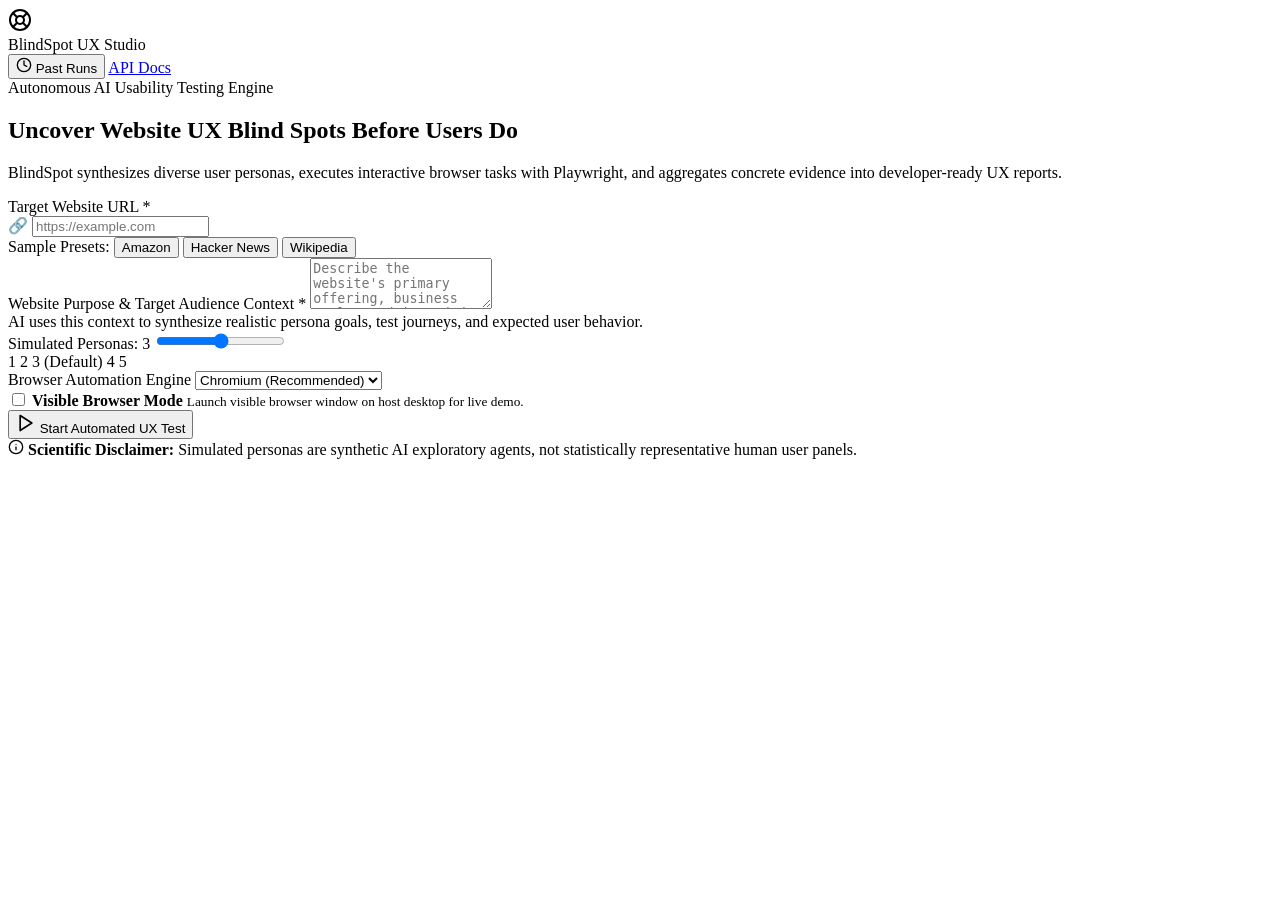
==== src/blindspot/web/static/index.html @ 72472e07 "Web-based demonstration UI" ====
<!DOCTYPE html>
<html lang="en">
<head>
  <meta charset="UTF-8" />
  <meta name="viewport" content="width=device-width, initial-scale=1.0" />
  <title>BlindSpot | Autonomous AI Website UX Testing Studio</title>
  <meta name="description" content="Simulate authentic user personas, execute autonomous browser sessions, and produce evidence-backed UX defect reports." />
  <link rel="stylesheet" href="/static/app.css" />
</head>
<body>
  <!-- Header -->
  <header class="navbar">
    <div class="nav-container">
      <div class="brand">
        <div class="brand-icon">
          <svg width="24" height="24" viewBox="0 0 24 24" fill="none" stroke="currentColor" stroke-width="2" stroke-linecap="round" stroke-linejoin="round">
            <circle cx="12" cy="12" r="10"></circle>
            <circle cx="12" cy="12" r="4"></circle>
            <line x1="4.93" y1="4.93" x2="9.17" y2="9.17"></line>
            <line x1="14.83" y1="14.83" x2="19.07" y2="19.07"></line>
            <line x1="14.83" y1="9.17" x2="19.07" y2="4.93"></line>
            <line x1="4.93" y1="19.07" x2="9.17" y2="14.83"></line>
          </svg>
        </div>
        <div class="brand-text">
          <span class="brand-title">BlindSpot</span>
          <span class="brand-tag">UX Studio</span>
        </div>
      </div>
      <div class="nav-actions">
        <button id="btnNewTestNav" class="btn btn-secondary btn-sm" style="display: none;">+ New Test</button>
        <button id="btnHistoryNav" class="btn btn-ghost btn-sm">
          <svg width="16" height="16" viewBox="0 0 24 24" fill="none" stroke="currentColor" stroke-width="2" stroke-linecap="round" stroke-linejoin="round">
            <circle cx="12" cy="12" r="10"></circle>
            <polyline points="12 6 12 12 16 14"></polyline>
          </svg>
          Past Runs
        </button>
        <a href="/docs" target="_blank" class="btn btn-ghost btn-sm">API Docs</a>
      </div>
    </div>
  </header>

  <!-- Main Content Container -->
  <main class="main-container">

    <!-- 1. Landing / Setup View -->
    <section id="viewSetup" class="active-view">
      <div class="hero">
        <div class="badge-pill">Autonomous AI Usability Testing Engine</div>
        <h1 class="hero-title">Uncover Website UX Blind Spots Before Users Do</h1>
        <p class="hero-subtitle">
          BlindSpot synthesizes diverse user personas, executes interactive browser tasks with Playwright, and aggregates concrete evidence into developer-ready UX reports.
        </p>
      </div>

      <div class="card form-card">
        <form id="testForm">
          <!-- Target URL -->
          <div class="form-group">
            <label for="inputUrl" class="form-label">
              Target Website URL <span class="required">*</span>
            </label>
            <div class="input-wrapper">
              <span class="input-icon">🔗</span>
              <input
                type="url"
                id="inputUrl"
                class="form-control"
                placeholder="https://example.com"
                required
                autocomplete="off"
              />
            </div>
            <div class="preset-links">
              <span class="preset-label">Sample Presets:</span>
              <button type="button" class="btn-preset" data-url="https://amazon.com" data-ctx="An international e-commerce marketplace selling physical products, electronics, and digital media.">Amazon</button>
              <button type="button" class="btn-preset" data-url="https://news.ycombinator.com" data-ctx="A social news website focusing on computer science, technology startups, and programming.">Hacker News</button>
              <button type="button" class="btn-preset" data-url="https://en.wikipedia.org" data-ctx="A free, collaborative online encyclopedia providing comprehensive informational articles.">Wikipedia</button>
            </div>
          </div>

          <!-- Website Context -->
          <div class="form-group">
            <label for="inputContext" class="form-label">
              Website Purpose & Target Audience Context <span class="required">*</span>
            </label>
            <textarea
              id="inputContext"
              class="form-control"
              rows="3"
              placeholder="Describe the website's primary offering, business goals, and intended audience (e.g., An online electronics store catering to first-time tech buyers)."
              required
            ></textarea>
            <div class="form-help">
              AI uses this context to synthesize realistic persona goals, test journeys, and expected user behavior.
            </div>
          </div>

          <!-- Configuration Controls -->
          <div class="form-grid">
            <!-- Persona Count -->
            <div class="form-group">
              <label for="inputPersonas" class="form-label">
                Simulated Personas: <span id="personasCountDisplay" class="highlight-val">3</span>
              </label>
              <input
                type="range"
                id="inputPersonas"
                min="1"
                max="5"
                value="3"
                class="slider"
              />
              <div class="slider-marks">
                <span>1</span>
                <span>2</span>
                <span>3 (Default)</span>
                <span>4</span>
                <span>5</span>
              </div>
            </div>

            <!-- Browser Engine -->
            <div class="form-group">
              <label for="selectBrowser" class="form-label">Browser Automation Engine</label>
              <select id="selectBrowser" class="form-control select-control">
                <option value="chromium" selected>Chromium (Recommended)</option>
                <option value="firefox">Firefox</option>
                <option value="webkit">WebKit (Safari engine)</option>
              </select>
            </div>

            <!-- Visible Mode Toggle -->
            <div class="form-group toggle-group">
              <label class="toggle-container">
                <input type="checkbox" id="checkHeaded" />
                <span class="toggle-switch"></span>
                <span class="toggle-text">
                  <strong>Visible Browser Mode</strong>
                  <small>Launch visible browser window on host desktop for live demo.</small>
                </span>
              </label>
            </div>
          </div>

          <!-- Error Alert Banner -->
          <div id="formErrorAlert" class="alert alert-error" style="display: none;"></div>

          <!-- Submit Button -->
          <div class="form-actions">
            <button type="submit" id="btnSubmitTest" class="btn btn-primary btn-lg">
              <svg width="20" height="20" viewBox="0 0 24 24" fill="none" stroke="currentColor" stroke-width="2" stroke-linecap="round" stroke-linejoin="round">
                <polygon points="5 3 19 12 5 21 5 3"></polygon>
              </svg>
              Start Automated UX Test
            </button>
          </div>

          <!-- Disclaimer Notice -->
          <div class="disclaimer-badge">
            <svg width="16" height="16" viewBox="0 0 24 24" fill="none" stroke="currentColor" stroke-width="2" stroke-linecap="round" stroke-linejoin="round">
              <circle cx="12" cy="12" r="10"></circle>
              <line x1="12" y1="16" x2="12" y2="12"></line>
              <line x1="12" y1="8" x2="12.01" y2="8"></line>
            </svg>
            <span>
              <strong>Scientific Disclaimer:</strong> Simulated personas are synthetic AI exploratory agents, not statistically representative human user panels.
            </span>
          </div>
        </form>
      </div>
    </section>

    <!-- 2. Live Execution Console View -->
    <section id="viewLive" class="view-panel" style="display: none;">
      <!-- Run Status Banner -->
      <div class="run-header card">
        <div class="run-info">
          <div class="run-title-row">
            <h2 id="liveTargetUrl" class="run-url">https://example.com</h2>
            <span id="liveStatusBadge" class="status-badge badge-running">RUNNING</span>
          </div>
          <div class="run-meta-row">
            <span>Run ID: <code id="liveRunId">run_000000_000000</code></span>
            <span>Elapsed: <strong id="liveTimer">00:00</strong></span>
            <span id="liveMessage" class="dim">Initializing...</span>
          </div>
        </div>
        <div class="run-actions">
          <button id="btnCancelRun" class="btn btn-danger btn-sm">
            <svg width="14" height="14" viewBox="0 0 24 24" fill="none" stroke="currentColor" stroke-width="2" stroke-linecap="round" stroke-linejoin="round">
              <rect x="3" y="3" width="18" height="18" rx="2" ry="2"></rect>
            </svg>
            Cancel Test
          </button>
        </div>
      </div>

      <!-- Pipeline Stages Stepper -->
      <div class="stepper-card card">
        <div class="stepper">
          <div id="stepInspection" class="step step-active">
            <div class="step-circle">1</div>
            <div class="step-label">Browser Inspection</div>
          </div>
          <div id="stepPersonas" class="step">
            <div class="step-circle">2</div>
            <div class="step-label">AI Persona Synthesis</div>
          </div>
          <div id="stepExecution" class="step">
            <div class="step-circle">3</div>
            <div class="step-label">Browser Execution</div>
          </div>
          <div id="stepReporting" class="step">
            <div class="step-circle">4</div>
            <div class="step-label">UX Analysis & Report</div>
          </div>
        </div>
      </div>

      <!-- Live Dual Split: Browser Activity vs Event Stream -->
      <div class="live-grid">
        <!-- Live Browser Activity Viewport -->
        <div class="card viewport-card">
          <div class="card-header">
            <span class="card-title">Live Browser Activity Viewport</span>
            <span id="browserLiveIndicator" class="pulse-indicator">● LIVE FEED</span>
          </div>

          <div class="live-agent-meta">
            <div class="meta-item">
              <span class="meta-label">Active Persona:</span>
              <strong id="livePersonaName">Synthesizing...</strong>
            </div>
            <div class="meta-item">
              <span class="meta-label">Current Task:</span>
              <span id="liveTaskObjective" class="text-truncate">Waiting for execution...</span>
            </div>
            <div class="meta-item">
              <span class="meta-label">Current Action:</span>
              <code id="liveActionBadge" class="code-badge">[IDLE]</code>
            </div>
          </div>

          <!-- Screenshot Viewport -->
          <div class="viewport-screen">
            <img id="liveScreenshotImg" src="" alt="Live Browser Viewport" style="display: none;" />
            <div id="viewportPlaceholder" class="viewport-placeholder">
              <div class="spinner"></div>
              <span>Connecting to Playwright browser session...</span>
            </div>
          </div>
        </div>

        <!-- Real-Time Event Log Stream -->
        <div class="card log-card">
          <div class="card-header">
            <span class="card-title">Execution Event Stream</span>
            <span id="eventCountBadge" class="counter-badge">0 events</span>
          </div>
          <div id="eventStreamLog" class="log-stream">
            <!-- Events injected dynamically -->
          </div>
        </div>
      </div>
    </section>

    <!-- 3. Comprehensive Results Dashboard View -->
    <section id="viewResults" class="view-panel" style="display: none;">
      <!-- Report Header -->
      <div class="report-header card">
        <div class="report-header-info">
          <div class="badge-pill pill-success">Analysis Complete</div>
          <h2 id="resultTargetUrl" class="result-url">https://example.com</h2>
          <p id="resultWebsiteSummary" class="result-summary">Website summary loading...</p>
        </div>
        <div class="report-header-actions">
          <a id="btnViewHtmlReport" href="#" target="_blank" class="btn btn-primary">
            <svg width="16" height="16" viewBox="0 0 24 24" fill="none" stroke="currentColor" stroke-width="2" stroke-linecap="round" stroke-linejoin="round">
              <path d="M18 13v6a2 2 0 0 1-2 2H5a2 2 0 0 1-2-2V8a2 2 0 0 1 2-2h6"></path>
              <polyline points="15 3 21 3 21 9"></polyline>
              <line x1="10" y1="14" x2="21" y2="3"></line>
            </svg>
            Open HTML Report
          </a>
          <a id="btnDownloadJsonReport" href="#" download="report.json" class="btn btn-secondary">
            <svg width="16" height="16" viewBox="0 0 24 24" fill="none" stroke="currentColor" stroke-width="2" stroke-linecap="round" stroke-linejoin="round">
              <path d="M21 15v4a2 2 0 0 1-2 2H5a2 2 0 0 1-2-2v-4"></path>
              <polyline points="7 10 12 15 17 10"></polyline>
              <line x1="12" y1="15" x2="12" y2="3"></line>
            </svg>
            Download JSON
          </a>
        </div>
      </div>

      <!-- Metric Cards Grid -->
      <div class="metrics-grid">
        <div class="card metric-card">
          <div class="metric-val text-cyan" id="metricTasksPassed">0 / 0</div>
          <div class="metric-label">Tasks Passed</div>
          <small id="metricTasksSub" class="dim">0 failures</small>
        </div>
        <div class="card metric-card">
          <div class="metric-val text-rose" id="metricVerifiedIssues">0</div>
          <div class="metric-label">Verified Defects</div>
          <small class="dim">Objective technical failures</small>
        </div>
        <div class="card metric-card">
          <div class="metric-val text-amber" id="metricUsabilityObservations">0</div>
          <div class="metric-label">Usability Observations</div>
          <small class="dim">Interaction friction</small>
        </div>
        <div class="card metric-card">
          <div class="metric-val text-emerald" id="metricPotentialImprovements">0</div>
          <div class="metric-label">Potential Improvements</div>
          <small class="dim">Constructive recommendations</small>
        </div>
      </div>

      <!-- Personas Tested Carousel/Cards -->
      <div class="card personas-card">
        <div class="card-header">
          <span class="card-title">Simulated Personas & Task Journeys</span>
        </div>
        <div id="resultsPersonasContainer" class="personas-grid">
          <!-- Persona cards injected dynamically -->
        </div>
      </div>

      <!-- Prioritized Findings Section -->
      <div class="card findings-card">
        <div class="card-header findings-header">
          <span class="card-title">Prioritized Findings & Recommendations</span>
          <div class="findings-filter-tabs">
            <button class="tab-btn active" data-category="ALL">All Findings (<span id="countTabAll">0</span>)</button>
            <button class="tab-btn" data-category="OBJECTIVE_DEFECT">Verified Defects (<span id="countTabVerified">0</span>)</button>
            <button class="tab-btn" data-category="USABILITY_OBSERVATION">Usability (<span id="countTabUsability">0</span>)</button>
            <button class="tab-btn" data-category="POTENTIAL_IMPROVEMENT">Suggestions (<span id="countTabImprovement">0</span>)</button>
          </div>
        </div>

        <div id="resultsFindingsList" class="findings-list">
          <!-- Findings injected dynamically -->
        </div>
      </div>
    </section>

  </main>

  <!-- Past Runs History Modal -->
  <div id="historyModal" class="modal-backdrop" style="display: none;">
    <div class="modal card">
      <div class="modal-header">
        <h3 class="modal-title">Test Run History</h3>
        <button id="btnCloseHistoryModal" class="btn-close">&times;</button>
      </div>
      <div id="historyListContainer" class="modal-body">
        <div class="spinner"></div>
      </div>
    </div>
  </div>

  <script src="/static/app.js"></script>
</body>
</html>
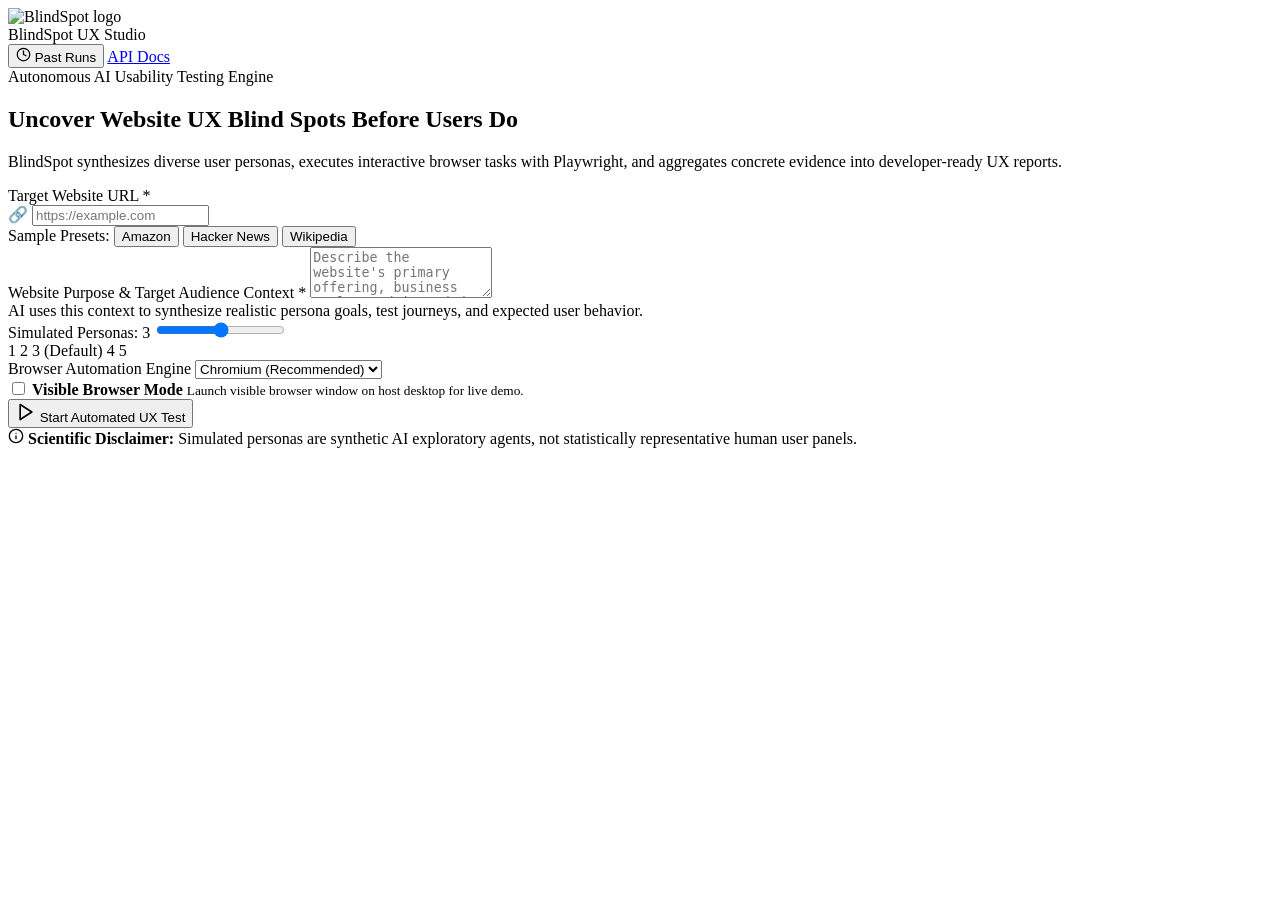
==== commit 85dda60b: "UI Improved" ====
--- a/src/blindspot/web/static/index.html
+++ b/src/blindspot/web/static/index.html
@@ -8,29 +8,76 @@
   <link rel="stylesheet" href="/static/app.css" />
 </head>
 <body>
-  <!-- Header -->
-  <header class="navbar">
+  <!-- Header / Compact Navbar -->
+  <header class="navbar" id="mainNavbar">
     <div class="nav-container">
-      <div class="brand">
+      <!-- Left: Branding -->
+      <div class="brand" id="brandHome" title="BlindSpot UX Studio">
         <div class="brand-icon">
-          <svg width="24" height="24" viewBox="0 0 24 24" fill="none" stroke="currentColor" stroke-width="2" stroke-linecap="round" stroke-linejoin="round">
-            <circle cx="12" cy="12" r="10"></circle>
-            <circle cx="12" cy="12" r="4"></circle>
-            <line x1="4.93" y1="4.93" x2="9.17" y2="9.17"></line>
-            <line x1="14.83" y1="14.83" x2="19.07" y2="19.07"></line>
-            <line x1="14.83" y1="9.17" x2="19.07" y2="4.93"></line>
-            <line x1="4.93" y1="19.07" x2="9.17" y2="14.83"></line>
-          </svg>
+          <img src="/static/blindspot-logo.svg" alt="BlindSpot logo" width="22" height="22" />
         </div>
         <div class="brand-text">
           <span class="brand-title">BlindSpot</span>
           <span class="brand-tag">UX Studio</span>
         </div>
       </div>
+
+      <!-- Center: Active Test Context in Navbar (Visible when test is running or viewing website) -->
+      <div id="navTestContext" class="nav-test-context" style="display: none;">
+        <!-- Target Website Link -->
+        <a id="navTargetUrl" href="#" target="_blank" class="nav-url-link" title="Open target website in new window">
+          <span class="url-icon">🌐</span>
+          <span id="navTargetUrlText" class="nav-url-text">https://example.com</span>
+          <svg width="12" height="12" viewBox="0 0 24 24" fill="none" stroke="currentColor" stroke-width="2">
+            <path d="M18 13v6a2 2 0 0 1-2 2H5a2 2 0 0 1-2-2V8a2 2 0 0 1 2-2h6"></path>
+            <polyline points="15 3 21 3 21 9"></polyline>
+            <line x1="10" y1="14" x2="21" y2="3"></line>
+          </svg>
+        </a>
+
+        <!-- Status & Timer -->
+        <div class="nav-status-group">
+          <span id="navStatusBadge" class="status-badge badge-running">RUNNING</span>
+          <span id="navTimer" class="nav-timer">00:00</span>
+        </div>
+
+        <!-- Active Persona & Task -->
+        <div id="navAgentGroup" class="nav-agent-group" title="Active Persona and Task">
+          <span class="agent-pulse-dot">●</span>
+          <strong id="navPersonaName" class="nav-persona-name">Synthesizing...</strong>
+          <span class="nav-sep">—</span>
+          <span id="navTaskObjective" class="nav-task-obj text-truncate">Initializing...</span>
+        </div>
+      </div>
+
+      <!-- Right: Actions -->
       <div class="nav-actions">
+        <!-- Open UX Details Overlay Trigger Button -->
+        <button id="btnOpenUxOverlay" class="btn btn-primary btn-sm btn-overlay-trigger" style="display: none;" title="Open UX Testing Details and Findings (or press Esc to close)" aria-haspopup="dialog" aria-controls="uxDetailsOverlay">
+          <svg width="15" height="15" viewBox="0 0 24 24" fill="none" stroke="currentColor" stroke-width="2" stroke-linecap="round" stroke-linejoin="round">
+            <path d="M14 2H6a2 2 0 0 0-2 2v16a2 2 0 0 0 2 2h12a2 2 0 0 0 2-2V8z"></path>
+            <polyline points="14 2 14 8 20 8"></polyline>
+            <line x1="16" y1="13" x2="8" y2="13"></line>
+            <line x1="16" y1="17" x2="8" y2="17"></line>
+            <polyline points="10 9 9 9 8 9"></polyline>
+          </svg>
+          <span id="btnOverlayText">UX Details</span>
+          <span id="navFindingsBadge" class="nav-counter-pill" style="display: none;">0</span>
+        </button>
+
+        <!-- View Switcher (Live Website vs Automation Screenshot Feed) -->
+        <div id="navViewToggleGroup" class="nav-toggle-group" style="display: none;">
+          <button id="btnViewWebsite" class="btn-toggle active" title="View live interactive website">Website</button>
+          <button id="btnViewAutomation" class="btn-toggle" title="View Playwright automation actions">Automation Feed</button>
+        </div>
+
+        <button id="btnCancelRunNav" class="btn btn-danger btn-sm" style="display: none;" title="Cancel running test">
+          Cancel Test
+        </button>
+
         <button id="btnNewTestNav" class="btn btn-secondary btn-sm" style="display: none;">+ New Test</button>
         <button id="btnHistoryNav" class="btn btn-ghost btn-sm">
-          <svg width="16" height="16" viewBox="0 0 24 24" fill="none" stroke="currentColor" stroke-width="2" stroke-linecap="round" stroke-linejoin="round">
+          <svg width="15" height="15" viewBox="0 0 24 24" fill="none" stroke="currentColor" stroke-width="2" stroke-linecap="round" stroke-linejoin="round">
             <circle cx="12" cy="12" r="10"></circle>
             <polyline points="12 6 12 12 16 14"></polyline>
           </svg>
@@ -172,182 +219,266 @@
       </div>
     </section>
 
-    <!-- 2. Live Execution Console View -->
-    <section id="viewLive" class="view-panel" style="display: none;">
-      <!-- Run Status Banner -->
-      <div class="run-header card">
-        <div class="run-info">
-          <div class="run-title-row">
-            <h2 id="liveTargetUrl" class="run-url">https://example.com</h2>
-            <span id="liveStatusBadge" class="status-badge badge-running">RUNNING</span>
-          </div>
-          <div class="run-meta-row">
-            <span>Run ID: <code id="liveRunId">run_000000_000000</code></span>
-            <span>Elapsed: <strong id="liveTimer">00:00</strong></span>
-            <span id="liveMessage" class="dim">Initializing...</span>
-          </div>
-        </div>
-        <div class="run-actions">
-          <button id="btnCancelRun" class="btn btn-danger btn-sm">
-            <svg width="14" height="14" viewBox="0 0 24 24" fill="none" stroke="currentColor" stroke-width="2" stroke-linecap="round" stroke-linejoin="round">
-              <rect x="3" y="3" width="18" height="18" rx="2" ry="2"></rect>
-            </svg>
-            Cancel Test
+    <!-- 2. Full-Screen Target Website Viewport (replaces split-screen layout) -->
+    <section id="viewFullscreenWebsite" class="fullscreen-website-view" style="display: none;">
+      <!-- Primary Fullscreen Layer: Developer's Target Website Frame -->
+      <div id="websiteFrameContainer" class="website-frame-container">
+        <iframe
+          id="targetWebsiteIframe"
+          class="target-website-iframe"
+          src=""
+          title="Target Website Preview"
+          sandbox="allow-scripts allow-same-origin allow-forms allow-popups allow-modals"
+          referrerpolicy="no-referrer"
+        ></iframe>
+
+        <!-- Security Header Fallback Notice Banner (for sites that forbid iframe framing) -->
+        <div id="frameSecurityBanner" class="frame-security-banner" style="display: none;">
+          <div class="banner-body">
+            <div class="banner-icon">🛡️</div>
+            <div class="banner-text">
+              <strong>Target website restricts direct iframe embedding via browser security headers (<code>X-Frame-Options</code> / CSP).</strong>
+              <span>BlindSpot is auditing this target website via Playwright. Use the <strong>Automation Feed</strong> toggle in the navbar to observe the live browser session, or open the website in a new window.</span>
+            </div>
+            <a id="btnExternalSite" href="#" target="_blank" class="btn btn-sm btn-secondary">Open in New Window ↗</a>
+          </div>
+        </div>
+      </div>
+
+      <!-- Secondary Fullscreen Layer: Playwright Automation Screenshot Feed -->
+      <div id="automationFeedLayer" class="automation-feed-layer" style="display: none;">
+        <div class="feed-header-bar">
+          <div class="feed-header-left">
+            <span class="pulse-indicator">● PLAYWRIGHT AUTOMATION FEED</span>
+            <span class="feed-meta-sep">•</span>
+            <span id="feedPersonaText">Persona: Synthesizing...</span>
+            <span class="feed-meta-sep">•</span>
+            <span id="feedActionText">Action: [CONNECTING]</span>
+          </div>
+          <button id="btnReturnToWebsite" class="btn btn-ghost btn-sm">Switch to Website View</button>
+        </div>
+        <div class="feed-viewport">
+          <img id="fullscreenScreenshotImg" src="" alt="Playwright Automation Viewport" style="display: none;" />
+          <div id="automationPlaceholder" class="viewport-placeholder">
+            <div class="spinner"></div>
+            <span>Connecting to Playwright browser session...</span>
+          </div>
+        </div>
+      </div>
+    </section>
+
+  </main>
+
+  <!-- 3. UX Testing Details Overlay (Click-to-Open Modal above Dimmed Website) -->
+  <div id="uxDetailsOverlay" class="ux-overlay-backdrop" style="display: none;" role="dialog" aria-modal="true" aria-labelledby="overlayTitle">
+    <div class="ux-overlay-panel card" id="uxOverlayPanel">
+      <!-- Overlay Header -->
+      <div class="overlay-header">
+        <div class="overlay-title-group">
+          <div class="overlay-title-row">
+            <h2 id="overlayTitle" class="overlay-title">UX Testing Details & Findings</h2>
+            <span id="overlayStatusBadge" class="status-badge badge-running">RUNNING</span>
+          </div>
+          <div class="overlay-meta-row">
+            <span id="overlayTargetUrl" class="dim">https://example.com</span>
+            <span class="dim">•</span>
+            <span>Run: <code id="overlayRunId">run_000000_000000</code></span>
+            <span class="dim">•</span>
+            <span>Elapsed: <strong id="overlayTimer">00:00</strong></span>
+            <span class="dim">•</span>
+            <span id="overlayMessage" class="dim">Initializing...</span>
+          </div>
+        </div>
+
+        <!-- Navigation Tabs inside Overlay -->
+        <nav class="overlay-nav-tabs" role="tablist">
+          <button id="tabBtnLive" class="overlay-tab active" role="tab" aria-selected="true" data-tab="tabPanelLive">
+            <span class="tab-dot pulse">●</span> Live Execution
           </button>
-        </div>
-      </div>
-
-      <!-- Pipeline Stages Stepper -->
-      <div class="stepper-card card">
-        <div class="stepper">
-          <div id="stepInspection" class="step step-active">
-            <div class="step-circle">1</div>
-            <div class="step-label">Browser Inspection</div>
-          </div>
-          <div id="stepPersonas" class="step">
-            <div class="step-circle">2</div>
-            <div class="step-label">AI Persona Synthesis</div>
-          </div>
-          <div id="stepExecution" class="step">
-            <div class="step-circle">3</div>
-            <div class="step-label">Browser Execution</div>
-          </div>
-          <div id="stepReporting" class="step">
-            <div class="step-circle">4</div>
-            <div class="step-label">UX Analysis & Report</div>
-          </div>
-        </div>
-      </div>
-
-      <!-- Live Dual Split: Browser Activity vs Event Stream -->
-      <div class="live-grid">
-        <!-- Live Browser Activity Viewport -->
-        <div class="card viewport-card">
-          <div class="card-header">
-            <span class="card-title">Live Browser Activity Viewport</span>
-            <span id="browserLiveIndicator" class="pulse-indicator">● LIVE FEED</span>
-          </div>
-
-          <div class="live-agent-meta">
-            <div class="meta-item">
-              <span class="meta-label">Active Persona:</span>
-              <strong id="livePersonaName">Synthesizing...</strong>
-            </div>
-            <div class="meta-item">
-              <span class="meta-label">Current Task:</span>
-              <span id="liveTaskObjective" class="text-truncate">Waiting for execution...</span>
-            </div>
-            <div class="meta-item">
-              <span class="meta-label">Current Action:</span>
-              <code id="liveActionBadge" class="code-badge">[IDLE]</code>
-            </div>
-          </div>
-
-          <!-- Screenshot Viewport -->
-          <div class="viewport-screen">
-            <img id="liveScreenshotImg" src="" alt="Live Browser Viewport" style="display: none;" />
-            <div id="viewportPlaceholder" class="viewport-placeholder">
-              <div class="spinner"></div>
-              <span>Connecting to Playwright browser session...</span>
-            </div>
-          </div>
-        </div>
-
-        <!-- Real-Time Event Log Stream -->
-        <div class="card log-card">
-          <div class="card-header">
-            <span class="card-title">Execution Event Stream</span>
-            <span id="eventCountBadge" class="counter-badge">0 events</span>
-          </div>
-          <div id="eventStreamLog" class="log-stream">
-            <!-- Events injected dynamically -->
-          </div>
-        </div>
-      </div>
-    </section>
-
-    <!-- 3. Comprehensive Results Dashboard View -->
-    <section id="viewResults" class="view-panel" style="display: none;">
-      <!-- Report Header -->
-      <div class="report-header card">
-        <div class="report-header-info">
-          <div class="badge-pill pill-success">Analysis Complete</div>
-          <h2 id="resultTargetUrl" class="result-url">https://example.com</h2>
-          <p id="resultWebsiteSummary" class="result-summary">Website summary loading...</p>
-        </div>
-        <div class="report-header-actions">
-          <a id="btnViewHtmlReport" href="#" target="_blank" class="btn btn-primary">
-            <svg width="16" height="16" viewBox="0 0 24 24" fill="none" stroke="currentColor" stroke-width="2" stroke-linecap="round" stroke-linejoin="round">
+          <button id="tabBtnPersonas" class="overlay-tab" role="tab" aria-selected="false" data-tab="tabPanelPersonas">
+            Personas & Tasks (<span id="tabCountPersonas">0</span>)
+          </button>
+          <button id="tabBtnFindings" class="overlay-tab" role="tab" aria-selected="false" data-tab="tabPanelFindings">
+            UX Findings (<span id="tabCountFindings">0</span>)
+          </button>
+          <button id="tabBtnReport" class="overlay-tab" role="tab" aria-selected="false" data-tab="tabPanelReport">
+            Metrics & Report
+          </button>
+        </nav>
+
+        <div class="overlay-header-actions">
+          <a id="overlayBtnHtmlReport" href="#" target="_blank" class="btn btn-primary btn-sm" style="display: none;">
+            <svg width="14" height="14" viewBox="0 0 24 24" fill="none" stroke="currentColor" stroke-width="2">
               <path d="M18 13v6a2 2 0 0 1-2 2H5a2 2 0 0 1-2-2V8a2 2 0 0 1 2-2h6"></path>
               <polyline points="15 3 21 3 21 9"></polyline>
               <line x1="10" y1="14" x2="21" y2="3"></line>
             </svg>
-            Open HTML Report
+            HTML Report
           </a>
-          <a id="btnDownloadJsonReport" href="#" download="report.json" class="btn btn-secondary">
-            <svg width="16" height="16" viewBox="0 0 24 24" fill="none" stroke="currentColor" stroke-width="2" stroke-linecap="round" stroke-linejoin="round">
-              <path d="M21 15v4a2 2 0 0 1-2 2H5a2 2 0 0 1-2-2v-4"></path>
-              <polyline points="7 10 12 15 17 10"></polyline>
-              <line x1="12" y1="15" x2="12" y2="3"></line>
-            </svg>
-            Download JSON
-          </a>
-        </div>
-      </div>
-
-      <!-- Metric Cards Grid -->
-      <div class="metrics-grid">
-        <div class="card metric-card">
-          <div class="metric-val text-cyan" id="metricTasksPassed">0 / 0</div>
-          <div class="metric-label">Tasks Passed</div>
-          <small id="metricTasksSub" class="dim">0 failures</small>
-        </div>
-        <div class="card metric-card">
-          <div class="metric-val text-rose" id="metricVerifiedIssues">0</div>
-          <div class="metric-label">Verified Defects</div>
-          <small class="dim">Objective technical failures</small>
-        </div>
-        <div class="card metric-card">
-          <div class="metric-val text-amber" id="metricUsabilityObservations">0</div>
-          <div class="metric-label">Usability Observations</div>
-          <small class="dim">Interaction friction</small>
-        </div>
-        <div class="card metric-card">
-          <div class="metric-val text-emerald" id="metricPotentialImprovements">0</div>
-          <div class="metric-label">Potential Improvements</div>
-          <small class="dim">Constructive recommendations</small>
-        </div>
-      </div>
-
-      <!-- Personas Tested Carousel/Cards -->
-      <div class="card personas-card">
-        <div class="card-header">
-          <span class="card-title">Simulated Personas & Task Journeys</span>
-        </div>
-        <div id="resultsPersonasContainer" class="personas-grid">
-          <!-- Persona cards injected dynamically -->
-        </div>
-      </div>
-
-      <!-- Prioritized Findings Section -->
-      <div class="card findings-card">
-        <div class="card-header findings-header">
-          <span class="card-title">Prioritized Findings & Recommendations</span>
-          <div class="findings-filter-tabs">
-            <button class="tab-btn active" data-category="ALL">All Findings (<span id="countTabAll">0</span>)</button>
-            <button class="tab-btn" data-category="OBJECTIVE_DEFECT">Verified Defects (<span id="countTabVerified">0</span>)</button>
-            <button class="tab-btn" data-category="USABILITY_OBSERVATION">Usability (<span id="countTabUsability">0</span>)</button>
-            <button class="tab-btn" data-category="POTENTIAL_IMPROVEMENT">Suggestions (<span id="countTabImprovement">0</span>)</button>
-          </div>
-        </div>
-
-        <div id="resultsFindingsList" class="findings-list">
-          <!-- Findings injected dynamically -->
-        </div>
-      </div>
-    </section>
-
-  </main>
+          <button id="btnCloseUxOverlay" class="btn-close-overlay" title="Close Details and return to website (Esc)" aria-label="Close UX Details">
+            <span class="close-icon">&times;</span>
+            <span class="esc-badge">ESC</span>
+          </button>
+        </div>
+      </div>
+
+      <!-- Overlay Body / Tab Panels -->
+      <div class="overlay-body">
+
+        <!-- TAB 1: Live Execution & Progress -->
+        <div id="tabPanelLive" class="tab-panel active" role="tabpanel">
+          <!-- Stepper Card -->
+          <div class="stepper-card card">
+            <div class="stepper">
+              <div id="stepInspection" class="step step-active">
+                <div class="step-circle">1</div>
+                <div class="step-label">Browser Inspection</div>
+              </div>
+              <div id="stepPersonas" class="step">
+                <div class="step-circle">2</div>
+                <div class="step-label">AI Persona Synthesis</div>
+              </div>
+              <div id="stepExecution" class="step">
+                <div class="step-circle">3</div>
+                <div class="step-label">Browser Execution</div>
+              </div>
+              <div id="stepReporting" class="step">
+                <div class="step-circle">4</div>
+                <div class="step-label">UX Analysis & Report</div>
+              </div>
+            </div>
+          </div>
+
+          <!-- Dual Split inside Overlay -->
+          <div class="live-grid">
+            <!-- Left: Viewport Preview -->
+            <div class="card viewport-card">
+              <div class="card-header">
+                <span class="card-title">Live Automation Viewport</span>
+                <span id="browserLiveIndicator" class="pulse-indicator">● LIVE FEED</span>
+              </div>
+              <div class="live-agent-meta">
+                <div class="meta-item">
+                  <span class="meta-label">Active Persona:</span>
+                  <strong id="livePersonaName">Synthesizing...</strong>
+                </div>
+                <div class="meta-item">
+                  <span class="meta-label">Current Task:</span>
+                  <span id="liveTaskObjective" class="text-truncate">Waiting for execution...</span>
+                </div>
+                <div class="meta-item">
+                  <span class="meta-label">Current Action:</span>
+                  <code id="liveActionBadge" class="code-badge">[IDLE]</code>
+                </div>
+              </div>
+              <div class="viewport-screen">
+                <img id="liveScreenshotImg" src="" alt="Live Browser Viewport" style="display: none;" />
+                <div id="viewportPlaceholder" class="viewport-placeholder">
+                  <div class="spinner"></div>
+                  <span>Connecting to Playwright browser session...</span>
+                </div>
+              </div>
+            </div>
+
+            <!-- Right: Event Stream Log -->
+            <div class="card log-card">
+              <div class="card-header">
+                <span class="card-title">Execution Event Stream</span>
+                <span id="eventCountBadge" class="counter-badge">0 events</span>
+              </div>
+              <div id="eventStreamLog" class="log-stream">
+                <!-- Events injected dynamically -->
+              </div>
+            </div>
+          </div>
+        </div>
+
+        <!-- TAB 2: Personas & Task Journeys -->
+        <div id="tabPanelPersonas" class="tab-panel" role="tabpanel" style="display: none;">
+          <div class="card">
+            <div class="card-header">
+              <span class="card-title">Simulated Personas & Task Journeys</span>
+            </div>
+            <div id="resultsPersonasContainer" class="personas-grid">
+              <div class="dim" style="padding: 2rem; text-align: center;">Personas will appear here once synthesized by AI...</div>
+            </div>
+          </div>
+        </div>
+
+        <!-- TAB 3: UX Findings -->
+        <div id="tabPanelFindings" class="tab-panel" role="tabpanel" style="display: none;">
+          <div class="card">
+            <div class="card-header findings-header">
+              <span class="card-title">Prioritized Findings & Recommendations</span>
+              <div class="findings-filter-tabs">
+                <button class="tab-btn active" data-category="ALL">All Findings (<span id="countTabAll">0</span>)</button>
+                <button class="tab-btn" data-category="OBJECTIVE_DEFECT">Verified Defects (<span id="countTabVerified">0</span>)</button>
+                <button class="tab-btn" data-category="USABILITY_OBSERVATION">Usability (<span id="countTabUsability">0</span>)</button>
+                <button class="tab-btn" data-category="POTENTIAL_IMPROVEMENT">Suggestions (<span id="countTabImprovement">0</span>)</button>
+              </div>
+            </div>
+            <div id="resultsFindingsList" class="findings-list">
+              <div class="dim" style="padding: 2rem; text-align: center;">Findings will be populated during and after UX analysis...</div>
+            </div>
+          </div>
+        </div>
+
+        <!-- TAB 4: Metrics & Final Report -->
+        <div id="tabPanelReport" class="tab-panel" role="tabpanel" style="display: none;">
+          <!-- Metric KPI Cards -->
+          <div class="metrics-grid">
+            <div class="card metric-card">
+              <div class="metric-val text-cyan" id="metricTasksPassed">0 / 0</div>
+              <div class="metric-label">Tasks Passed</div>
+              <small id="metricTasksSub" class="dim">0 failures</small>
+            </div>
+            <div class="card metric-card">
+              <div class="metric-val text-rose" id="metricVerifiedIssues">0</div>
+              <div class="metric-label">Verified Defects</div>
+              <small class="dim">Objective technical failures</small>
+            </div>
+            <div class="card metric-card">
+              <div class="metric-val text-amber" id="metricUsabilityObservations">0</div>
+              <div class="metric-label">Usability Observations</div>
+              <small class="dim">Interaction friction</small>
+            </div>
+            <div class="card metric-card">
+              <div class="metric-val text-emerald" id="metricPotentialImprovements">0</div>
+              <div class="metric-label">Potential Improvements</div>
+              <small class="dim">Constructive recommendations</small>
+            </div>
+          </div>
+
+          <!-- Report summary & downloads -->
+          <div class="card" style="margin-top: 1.25rem;">
+            <div class="card-header">
+              <span class="card-title">Analysis Summary & Report Downloads</span>
+            </div>
+            <p id="resultWebsiteSummary" class="result-summary" style="margin-bottom: 1.5rem;">Report data will load upon test completion.</p>
+            <div class="report-header-actions" style="justify-content: flex-start;">
+              <a id="btnViewHtmlReport" href="#" target="_blank" class="btn btn-primary">
+                <svg width="16" height="16" viewBox="0 0 24 24" fill="none" stroke="currentColor" stroke-width="2">
+                  <path d="M18 13v6a2 2 0 0 1-2 2H5a2 2 0 0 1-2-2V8a2 2 0 0 1 2-2h6"></path>
+                  <polyline points="15 3 21 3 21 9"></polyline>
+                  <line x1="10" y1="14" x2="21" y2="3"></line>
+                </svg>
+                Open Full HTML Report
+              </a>
+              <a id="btnDownloadJsonReport" href="#" download="report.json" class="btn btn-secondary">
+                <svg width="16" height="16" viewBox="0 0 24 24" fill="none" stroke="currentColor" stroke-width="2">
+                  <path d="M21 15v4a2 2 0 0 1-2 2H5a2 2 0 0 1-2-2v-4"></path>
+                  <polyline points="7 10 12 15 17 10"></polyline>
+                  <line x1="12" y1="15" x2="12" y2="3"></line>
+                </svg>
+                Download JSON Report
+              </a>
+            </div>
+          </div>
+        </div>
+
+      </div>
+    </div>
+  </div>
 
   <!-- Past Runs History Modal -->
   <div id="historyModal" class="modal-backdrop" style="display: none;">
